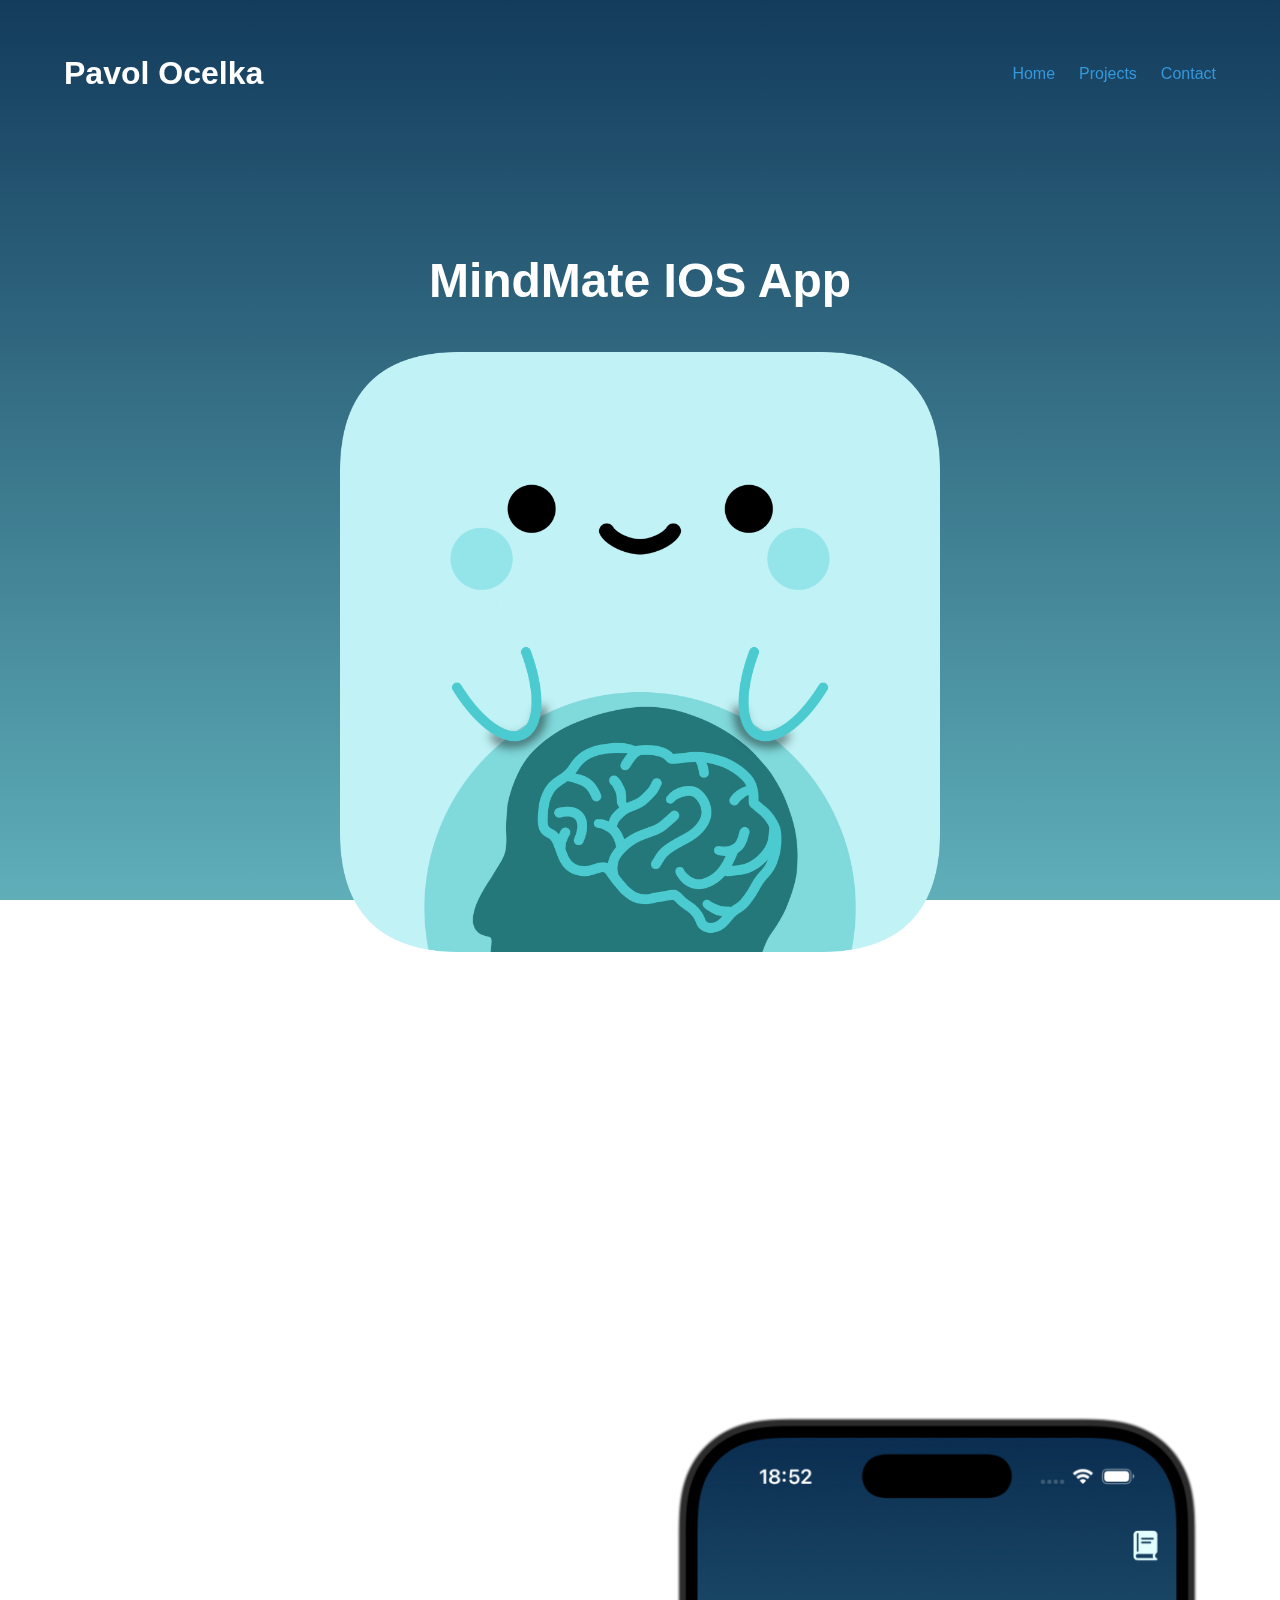
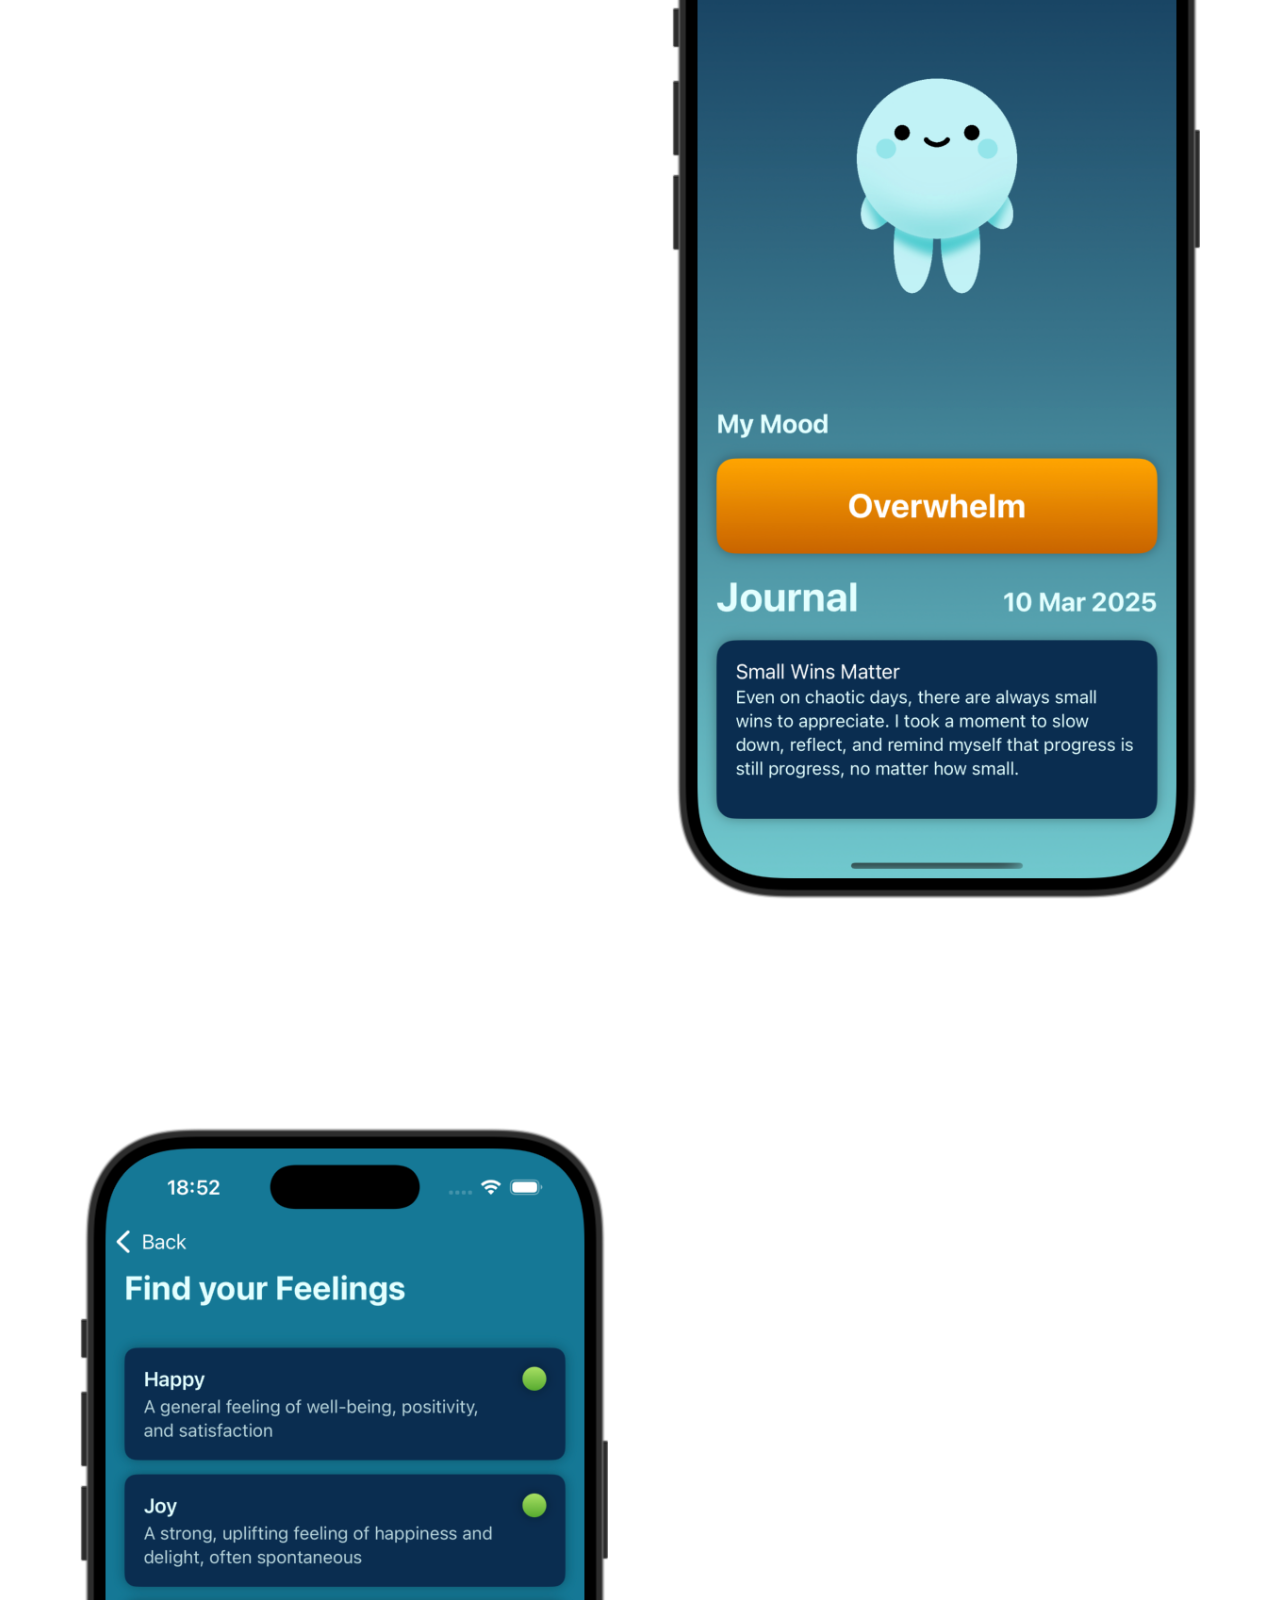
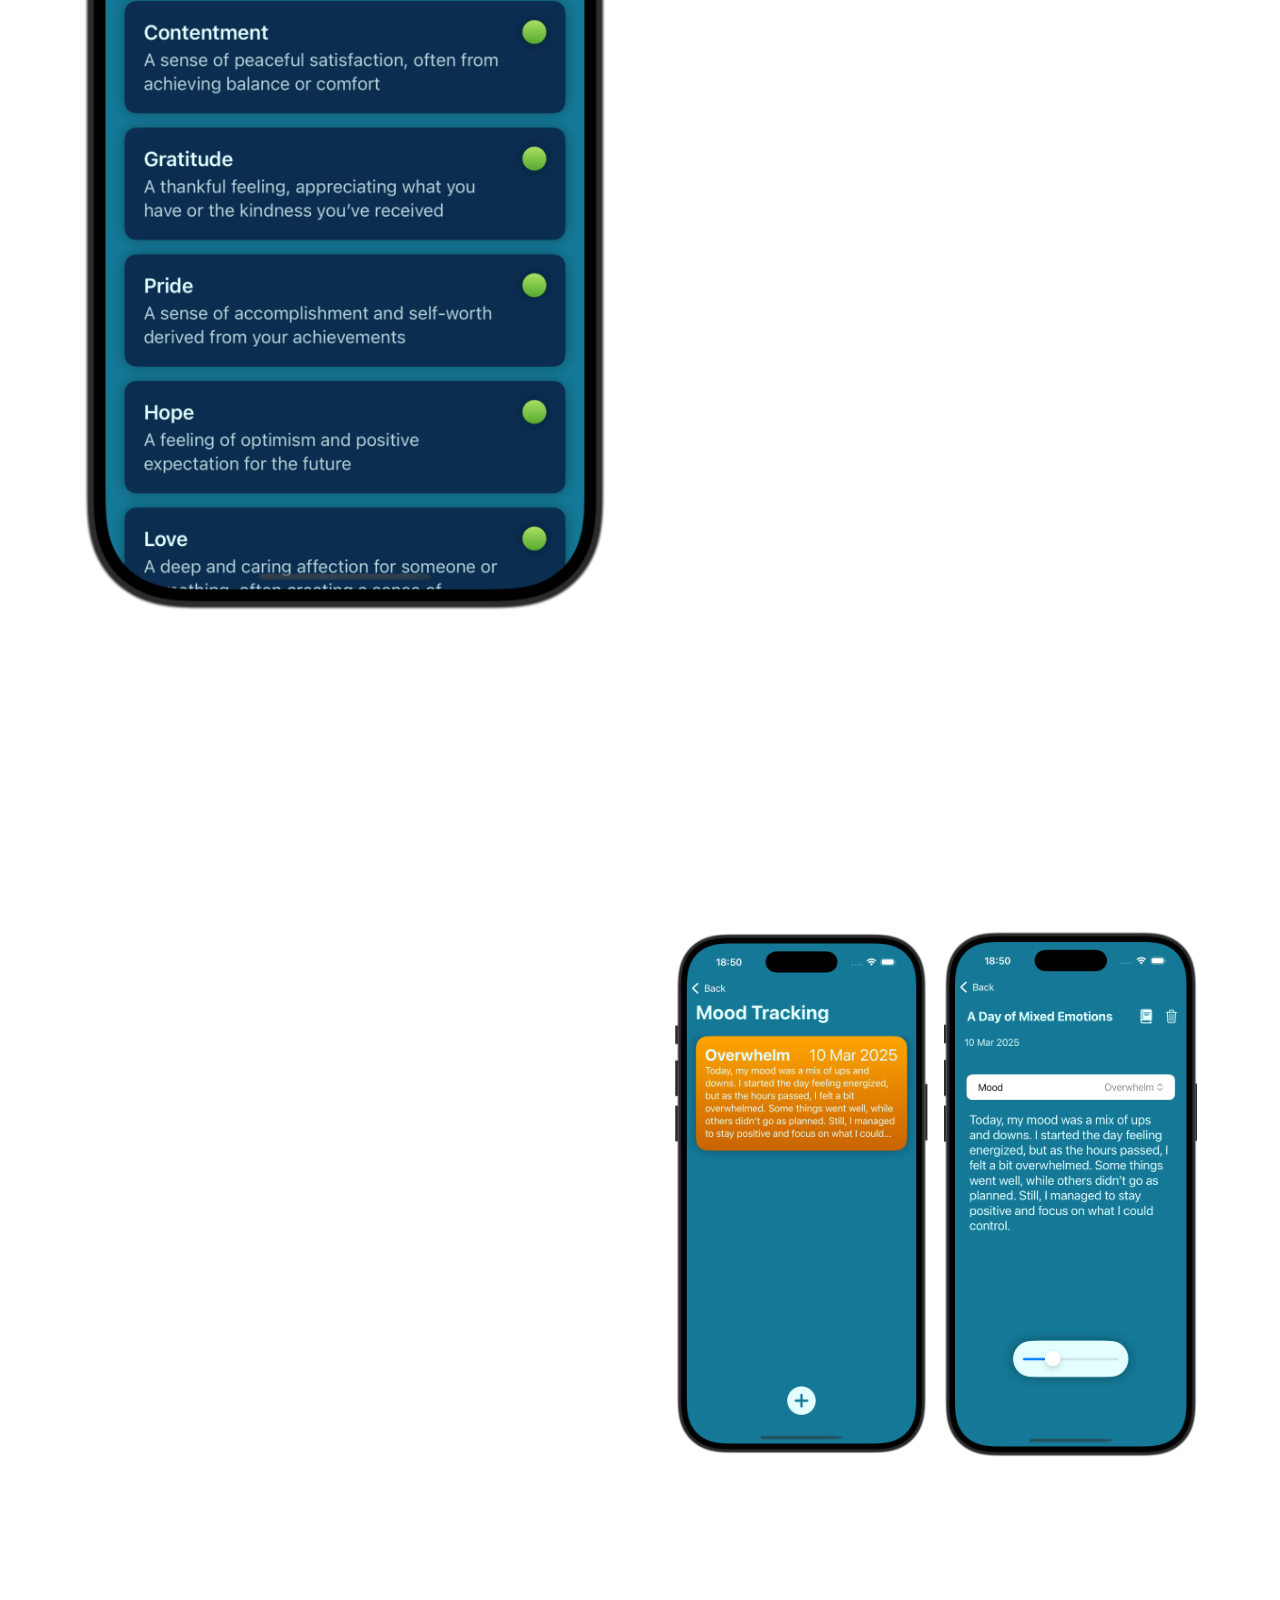
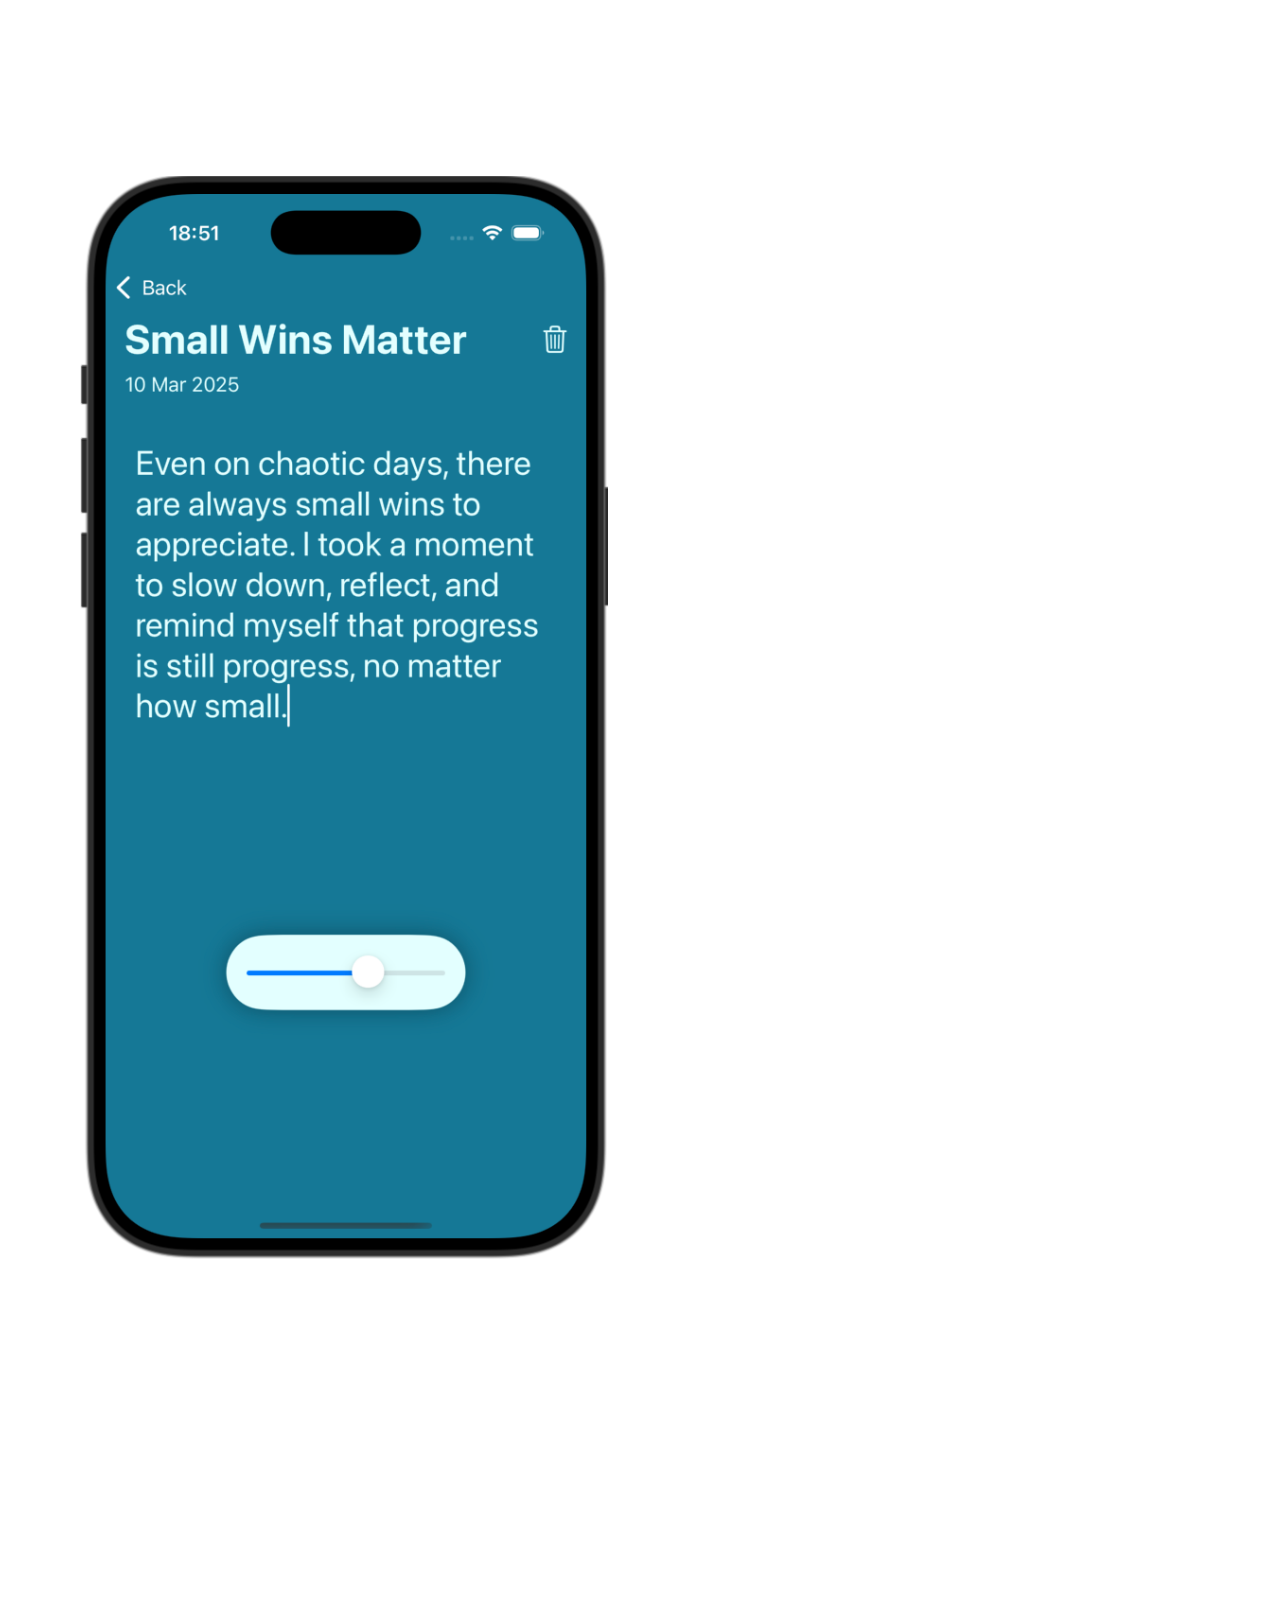
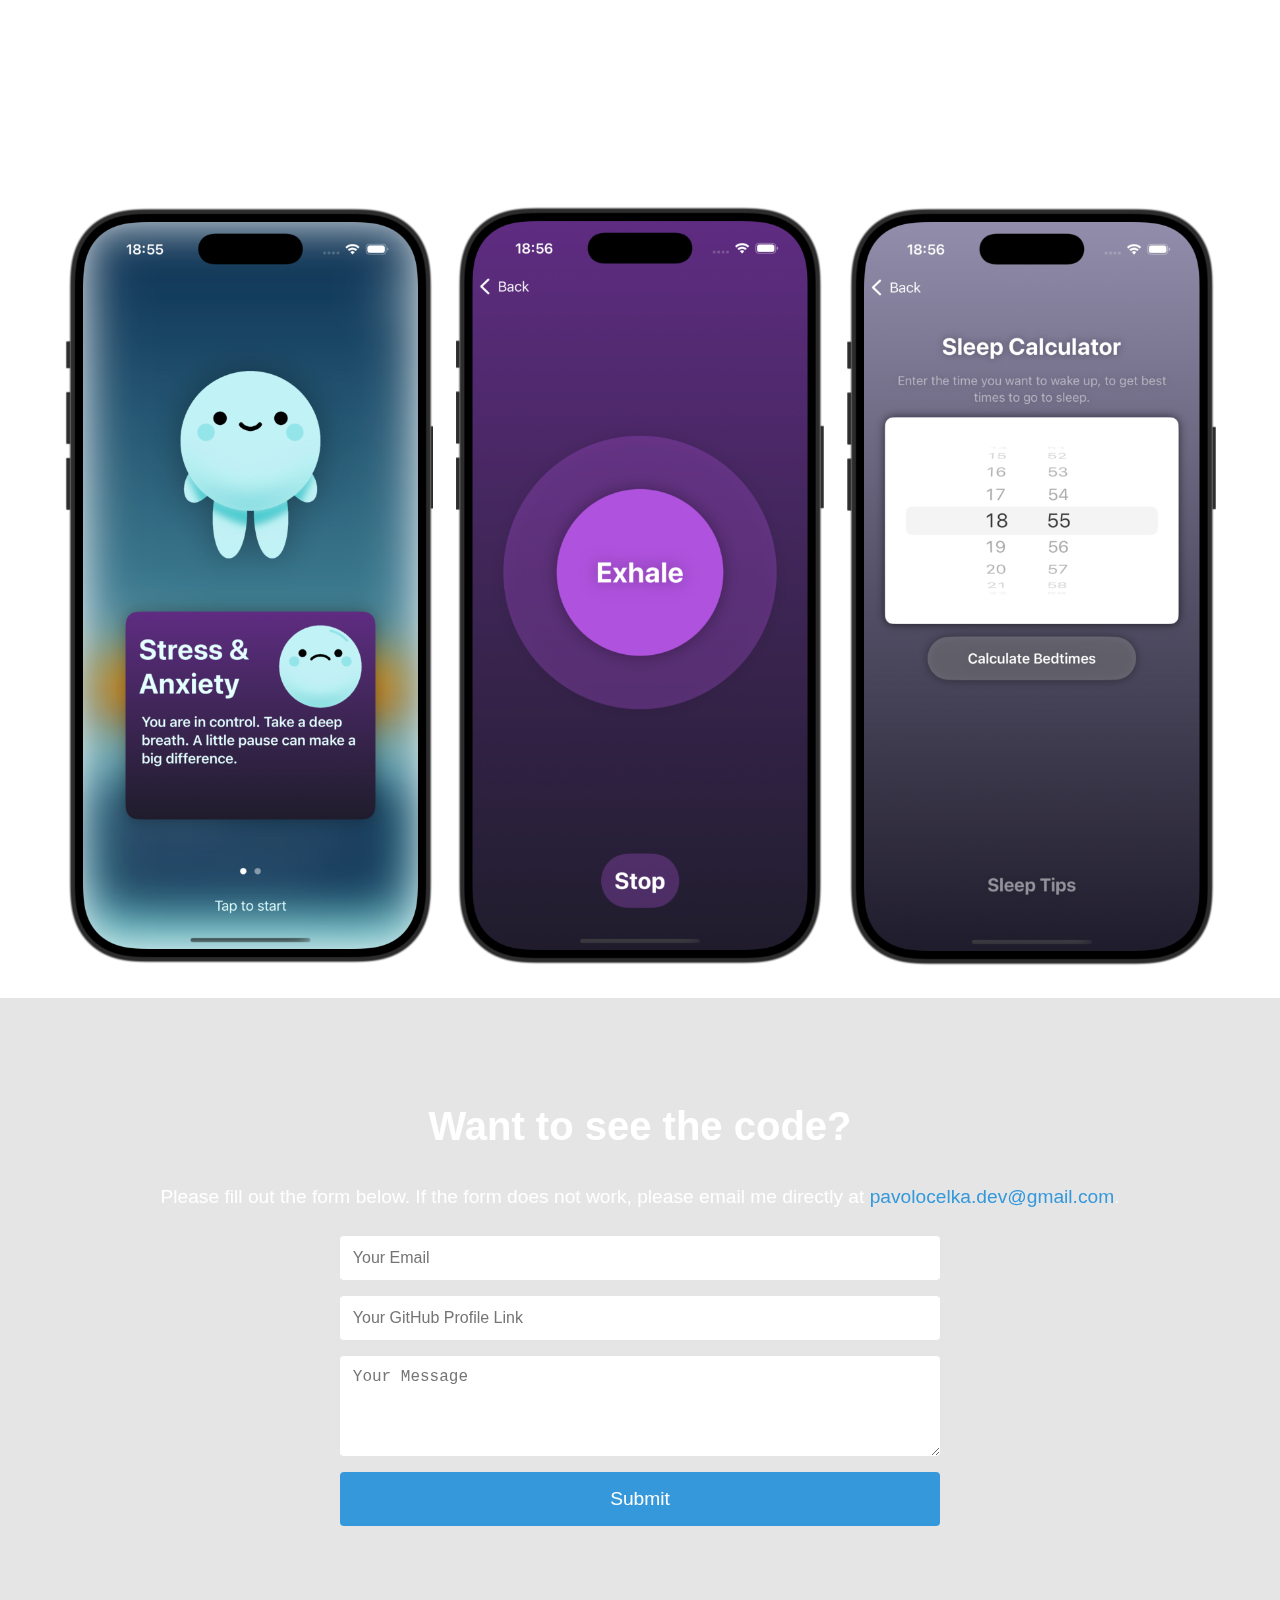
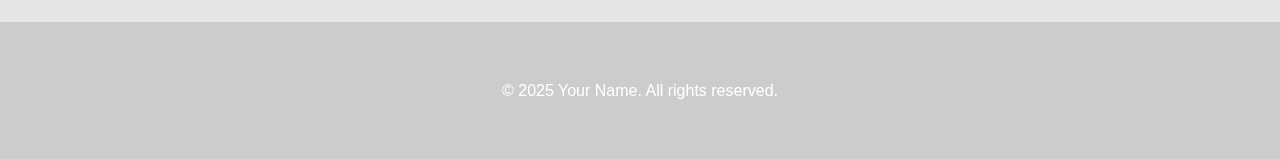
==== project1.html @ d1b95949 "First project added, initial" ====
<!DOCTYPE html>
<html lang="en">
<head>
  <meta charset="UTF-8" />
  <meta name="viewport" content="width=device-width, initial-scale=1.0"/>
  <title>MindMate</title>
  <link rel="stylesheet" href="style.css" />
</head>
<!-- Pre projekt č. 1 pridáme triedu "project-one" -->
<body class="project-detail project-one">
  <!-- Header with Navigation -->
  <header>
    <div class="container header-container">
      <h1>Pavol Ocelka</h1>
      <nav>
        <ul>
          <li><a href="index.html#hero">Home</a></li>
          <li><a href="index.html#projects">Projects</a></li>
          <li><a href="index.html#contact">Contact</a></li>
        </ul>
      </nav>
    </div>
  </header>
  
  <!-- Main Content -->
  <main>
    <!-- Project Detail Section -->
    <section class="project-detail-section">
      <div class="container">
        <!-- Nadpis (v strede) -->
        <h1 class="project-title">MindMate IOS App</h1>
        <!-- Hlavný obrázok -->
        <div class="project-main-image">
          <img src="Images/mindmateicon.png" alt="Main Project Image">
        </div>
        <!-- Technológie a detailný popis -->
        <div class="project-info">
          <p class="technologies"><strong>Technologies:</strong> Swift, SwiftUI, Engine Haptics</p>
          <p class="description">
            MindMate is a mental well-being app designed to help you understand and manage your emotions better. It features tools like box breathing and a sleep calculator for relaxation and better sleep. You can track your mood daily, write a journal, and use the mood dictionary to expand your emotional vocabulary—so you can describe how you feel beyond just "good" or "bad."
          </p>
        </div>
      </div>
    </section>
    
    <!-- SECTION 1: Text left, Image right -->
    <section class="project-additional">
      <div class="container">
        <div class="additional-content">
          <!-- Textová časť (vľavo) -->
          <div class="additional-text">
            <h1 style="font-size: 5rem; margin-bottom: 30px;">
              Main View
            </h1>
            <p>
              The <strong>Main View</strong> in <strong>MindMate</strong> gives you a quick overview of your mental state. Here’s what you’ll find:
          </p>
          <ul>
              <li><strong>Mood Tracking</strong> – Log your mood daily with dynamic color gradients reflecting your emotions.</li>
              <li><strong>Journal</strong> – Write down your thoughts and feelings, with your latest entry always at the top.</li>
              <li><strong>Interactive Character</strong> – Tap to access tools for stress management and better sleep.</li>
              <li><strong>Quick Access to Mood Dictionary</strong> – Helps you describe your emotions more precisely.</li>
          </ul>
          <p>
              The design features gradient backgrounds, smooth animations, and intuitive navigation for a seamless user experience.
          </p>
          
          </div>
          <!-- Obrázková časť (napravo) -->
          <div class="additional-image">
            <img src="Images/mainView.png" alt="Additional Project Image">
          </div>
        </div>
      </div>
    </section>

    <!-- SECTION 2: Image left, Text right (reversed layout) -->
    <!-- SECTION 2: IMAGE LEFT, TEXT RIGHT -->
<section class="project-additional">
  <div class="container">
    <div class="additional-content">
      <!-- Image (left) -->
      <div class="additional-image">
        <img src="Images/moodDictionary.png" alt="Additional Project Image #2">
      </div>
      <!-- Text (right) -->
      <div class="additional-text">
        <h1 style="font-size: 3rem; margin-bottom: 30px;">
          Mood Dictionary
        </h1>
        <p>
          Explore a collection of emotions, each with a brief description to help you better understand various emotional states. This section is designed to provide insights into feelings such as happiness, sadness, anger, anxiety, and more, offering a visual representation through color gradients for a more intuitive experience.
        </p>
      </div>
    </div>
  </div>
</section>

<section class="project-additional-two">
  <div class="container">
    <div class="additional-content">
      <!-- Textová časť (vľavo) -->
      <div class="additional-text">
        <h1>Mood Tracking</h1>
        <p>
          The MoodDetailView provides users with a detailed view of their mood entries. Users can create, edit, and delete mood records, each accompanied by a mood category (e.g., Happy, Sad, Angry, etc.). The user interface allows for a title input field, a picker for selecting the mood category, and a text editor to describe the mood in detail.
        </p>
        <p><strong>Features:</strong></p>
        <ul>
          <li><strong>Mood Input:</strong> Users can input a title for their mood entry.</li>
          <li><strong>Mood Category Selection:</strong> A picker is provided to choose a mood category from a list of predefined options.</li>
          <li><strong>Text Description:</strong> Users can write detailed descriptions of their mood.</li>
          <li><strong>Font Size Adjustment:</strong> A slider allows users to adjust the font size of the mood description.</li>
          <li><strong>Delete Option:</strong> Users can delete a mood entry by clicking the trash icon.</li>
        </ul>
      </div>
      <!-- Obrázková časť (napravo) -->
      <div class="additional-images">
        <img src="Images/moodEntry.png" alt="Additional Project Image">
        <img src="Images/moodEntryDetail.png" alt="Additional Project Image">
      </div>
    </div>
  </div>
</section>


    

    <section class="project-additional">
      <div class="container">
        <div class="additional-content">
          <!-- Image (left) -->
          <div class="additional-image">
            <img src="Images/journalEntryDetail.png" alt="Additional Project Image #2">
          </div>
          <!-- Text (right) -->
          <div class="additional-text">
            <h1 style="font-size: 3rem; margin-bottom: 30px;">
              Journals
            </h1>
            <p>
              The JournalDetailView provides users with a detailed interface for managing individual journal entries. Users can update the journal title using an input field, view the formatted entry date, and edit their content in an intuitive text editor.
            </p>
            <p>
              <strong>Features:</strong>
            </p>
            <ul>
              <li><strong>Title Editing:</strong> Modify the journal title easily with a prominent text field.</li>
              <li><strong>Date Display:</strong> The entry date is clearly shown for context.</li>
              <li><strong>Content Editor:</strong> A guided text editor helps users record their thoughts and experiences with a placeholder prompt.</li>
              <li><strong>Font Size Adjustment:</strong> A slider allows users to adjust the text size for comfortable reading.</li>
              <li><strong>Deletion Capability:</strong> A delete button enables the removal of a journal entry.</li>
            </ul>
            
          </div>
        </div>
      </div>
    </section>

    <section class="project-additional-four">
      <div class="container">
        <div class="additional-content">
          <!-- Textová časť -->
          <div class="additional-text">
            <h1 style="font-size: 3rem; margin-bottom: 30px;">
              Activities
            </h1>
            <p>
              <strong>Stress & Anxiety</strong> activity helps manage stress through a simple breathing exercise. Tap to start the cycle:
          </p>
          
          <p>
              <strong>Inhale:</strong> Deep breath in.
          </p>
          <p>
              <strong>Hold:</strong> Hold your breath.
          </p>
          <p>
              <strong>Exhale:</strong> Slowly release your breath.
          </p>
          
          <p>
              For better <strong>Sleep</strong>, use the Sleep Calculator to find the ideal bedtimes based on your wake-up time.
          </p>
          
          </div>
          <!-- Obrázková časť (tri obrázky pod textom) -->
          <div class="additional-images">
            <img src="Images/activity.png" alt="Project Image 1">
            <img src="Images/breathing.png" alt="Project Image 2">
            <img src="Images/sleep.png" alt="Project Image 3">
          </div>
        </div>
      </div>
    </section>
  

    <!-- Sekcia s formulárom pre prístup ku kódu -->
    <section class="code-access">
      <div class="container">
        <h2>Want to see the code?</h2>
        <p>Please fill out the form below. If the form does not work, please email me directly at 
          <a href="mailto:pavolocelka.dev@gmail.com">pavolocelka.dev@gmail.com</a>.
        </p>
        <form id="code-access-form" action="mailto:pavolocelka.dev@gmail.com" method="POST" enctype="text/plain">
          <!-- Skrytý input s názvom projektu -->
          <input type="hidden" name="project" value="Project Title 1">
          <input type="email" name="email" placeholder="Your Email" required>
          <input type="text" name="github" placeholder="Your GitHub Profile Link" required>
          <textarea name="message" placeholder="Your Message" required></textarea>
          <button type="submit">Submit</button>
        </form>
      </div>
    </section>
  </main>
  
  <!-- Footer -->
  <footer>
    <div class="container footer-container">
      <p>&copy; 2025 Your Name. All rights reserved.</p>
    </div>
  </footer>
  
  <!-- JavaScript: Fade efekt zmeny gradientu po načítaní stránky -->
  <script>
    window.addEventListener('load', function() {
      setTimeout(function() {
        document.body.classList.add('fade-gradient');
      }, 500);
    });
  </script>
</body>
</html>
---- style.css ----
/* Reset základných štýlov */
* {
  margin: 0;
  padding: 0;
  box-sizing: border-box;
}

/* Globálne štýly */
body {
  font-family: Arial, sans-serif;
  line-height: 1.6;
  color: #fff;
  /* Pôvodný gradient – použije sa na všetkých stránkach */
  background: linear-gradient(to bottom, #2C5364, #203A43, #0F2027);
  background-attachment: fixed;
  position: relative;
}

/* Fade efekt pre detailnú stránku projektu */
/* Základné pravidlo pre všetky detailné stránky */
body.project-detail::after {
  content: "";
  position: fixed;
  top: 0;
  left: 0;
  width: 100%;
  height: 100%;
  z-index: -1;
  opacity: 0;
  transition: opacity 1s ease;
}
/* Keď je pridaná trieda fade-gradient, opacity sa zmení na 1 */
body.project-detail.fade-gradient::after {
  opacity: 1;
}

/* Gradient pre projekt 1 */
body.project-detail.project-one::after {
  background: linear-gradient(to bottom, #133b5c, #5fafb9);
}

/* Gradient pre projekt 2 */
body.project-detail.project-two::after {
  background: linear-gradient(to bottom, #1D976C, #93F9B9);
}

/* Štýly odkazov */
a {
  color: #3498db;
  text-decoration: none;
  transition: color 0.3s ease;
}
a:hover {
  color: #2980b9;
}

/* Container */
.container {
  width: 90%;
  max-width: 1200px;
  margin: auto;
  padding: 2rem 0;
}

/* Header */
header {
  padding: 1rem 0;
}
.header-container {
  display: flex;
  justify-content: space-between;
  align-items: center;
}
header h1 {
  font-size: 2rem;
}
nav ul {
  list-style: none;
  display: flex;
  gap: 1.5rem;
}
nav li a {
  font-size: 1rem;
  font-weight: 500;
}

/* Hero Section */
#hero {
  text-align: center;
  padding: 4rem 0;
}
.hero-container h2 {
  font-size: 3rem;
  margin-bottom: 1rem;
}
.hero-container p {
  font-size: 1.5rem;
}

/* Projects Section */
#projects {
  padding: 4rem 0;
  text-align: left;
}
.projects-container h2 {
  font-size: 64px;
  margin-bottom: 2rem;
  text-align: left;
}
.projects-list {
  display: flex;
  flex-direction: column;
  gap: 3rem;
}

/* Projektová karta */
.project-card {
  display: flex;
  align-items: center;
  background-color: rgba(255,255,255,0.1);
  border-radius: 8px;
  overflow: hidden;
  transition: transform 0.3s ease;
  text-decoration: none;
  color: #fff;
}
.project-card:hover {
  transform: scale(1.02);
}
.project-card-text {
  flex: 1;
  padding: 2rem;
  text-align: left;
}
.project-card-text h3 {
  font-size: 2.5rem;
  margin-bottom: 1rem;
}
.project-card-text .technologies {
  font-style: italic;
  margin-bottom: 1rem;
  font-size: 1.2rem;
}
.project-card-text .description {
  font-size: 1.2rem;
}
.project-card-image {
  flex: 1;
  display: flex;
  justify-content: center;
  align-items: center;
  padding: 1rem;
}
.project-card-image img {
  max-width: 100%;
  height: auto;
  border-radius: 8px;
}

/* Contact Section */
#contact {
  padding: 4rem 0;
  text-align: left;
}
.contact-container h2 {
  font-size: 64px;
  margin-bottom: 1rem;
  text-align: left;
}
.contact-container p {
  font-size: 1.5rem;
  text-align: left;
}

/* Footer */
footer {
  padding: 1.5rem 0;
  text-align: center;
  font-size: 1rem;
  background-color: rgba(0,0,0,0.2);
}

/* Project Detail Page */
.project-detail-section {
  padding: 4rem 0;
}
.project-title {
  text-align: center;
  font-size: 3rem;
  margin-bottom: 1rem;
}
.project-main-image {
  display: flex;
  justify-content: center;
  align-items: center;
  width: 100%;
  margin: 0 auto;
  padding: 1rem 0;
}
.project-main-image img {
  max-width: 600px;
  width: 100%;
  height: auto;
  display: block;
}
.project-info {
  text-align: center;
  font-size: 1.5rem;
  margin-bottom: 2rem;
}
.project-info .technologies {
  font-style: italic;
  margin-bottom: 1rem;
}

/* Additional Section */
.project-additional {
  padding: 4rem 0;
}
.additional-content {
  display: flex;
  flex-wrap: wrap;
  gap: 2rem;
  align-items: center;
  justify-content: center;
}
.additional-text {
  flex: 1;
  font-size: 1.5rem;
  padding: 1rem;
}
.additional-image {
  flex: 1;
  display: flex;
  justify-content: center;
  align-items: center;
  padding: 1rem;
}
.additional-image img {
  max-width: 100%;
  border-radius: 8px;
}

/* Sekcia s formulárom pre prístup ku kódu */
.code-access {
  padding: 4rem 0;
  text-align: center;
  background: rgba(0,0,0,0.1);
}
.code-access h2 {
  font-size: 2.5rem;
  margin-bottom: 1.5rem;
}
.code-access p {
  font-size: 1.2rem;
  margin-bottom: 1.5rem;
}
.code-access form {
  max-width: 600px;
  margin: 0 auto;
  display: flex;
  flex-direction: column;
  gap: 1rem;
}
.code-access input[type="email"],
.code-access input[type="text"],
.code-access textarea {
  width: 100%;
  padding: 0.8rem;
  border: none;
  border-radius: 4px;
  font-size: 1rem;
}
.code-access textarea {
  resize: vertical;
  min-height: 100px;
}
.code-access button {
  padding: 1rem;
  font-size: 1.2rem;
  background-color: #3498db;
  color: #fff;
  border: none;
  border-radius: 4px;
  cursor: pointer;
  transition: background-color 0.3s ease;
}
.code-access button:hover {
  background-color: #2980b9;
}

/* REVERSED LAYOUT: Image left, Text right */
.project-additional.reversed-layout .additional-content {
  flex-direction: row-reverse;
}

/* TWO IMAGES ON THE RIGHT */
.project-additional.two-images-right .additional-images {
  display: flex;
  gap: 1rem; /* Adjust spacing between images as needed */
}
.project-additional.two-images-right .additional-images img {
  flex: 1;
  max-width: 100%;
  border-radius: 8px;
}

.project-additional-two .additional-content {
  display: flex;
  flex-wrap: wrap;
  gap: 2rem;
  align-items: center;
  justify-content: center;
}

.project-additional-two .additional-text {
  flex: 1;
  font-size: 1.5rem;
  padding: 1rem;
}

.project-additional-two .additional-images {
  flex: 1;
  display: flex;
  gap: 1rem;
  justify-content: center;
  align-items: center;
  padding: 1rem;
}

.project-additional-two .additional-images img {
  width: 48%;
  border-radius: 8px;
}
.project-additional-four .additional-content {
  display: flex;
  flex-direction: column;
  gap: 2rem;
  align-items: center;
  justify-content: center;
}

.project-additional-four .additional-text {
  text-align: center;
  padding: 1rem;
  font-size: 1.5rem;
}

.project-additional-four .additional-images {
  display: flex;
  justify-content: space-between;
  gap: 1rem;
  width: 100%;
  max-width: 1200px;
}

.project-additional-four .additional-images img {
  width: 32%;
  border-radius: 8px;
  height: auto; /* Ensure the image retains its aspect ratio */
  object-fit: contain; /* Change from 'cover' to 'contain' */
}
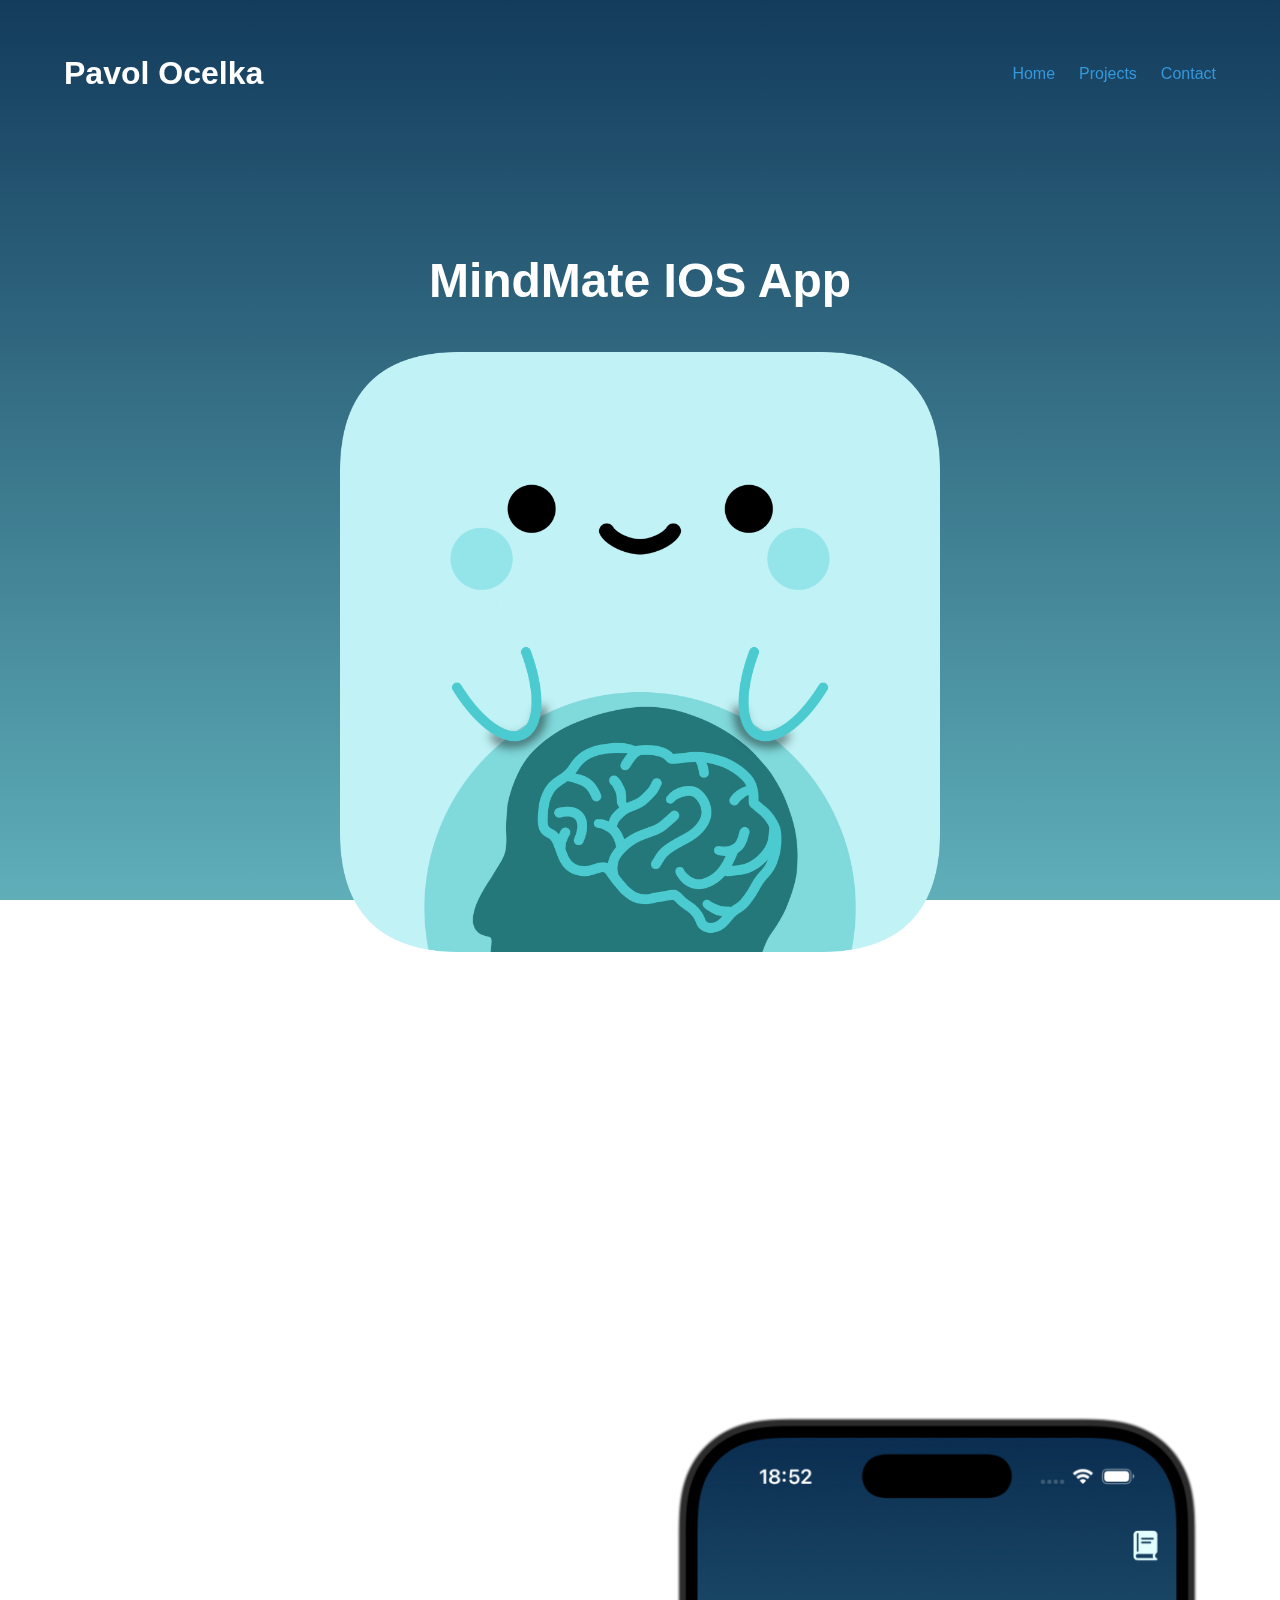
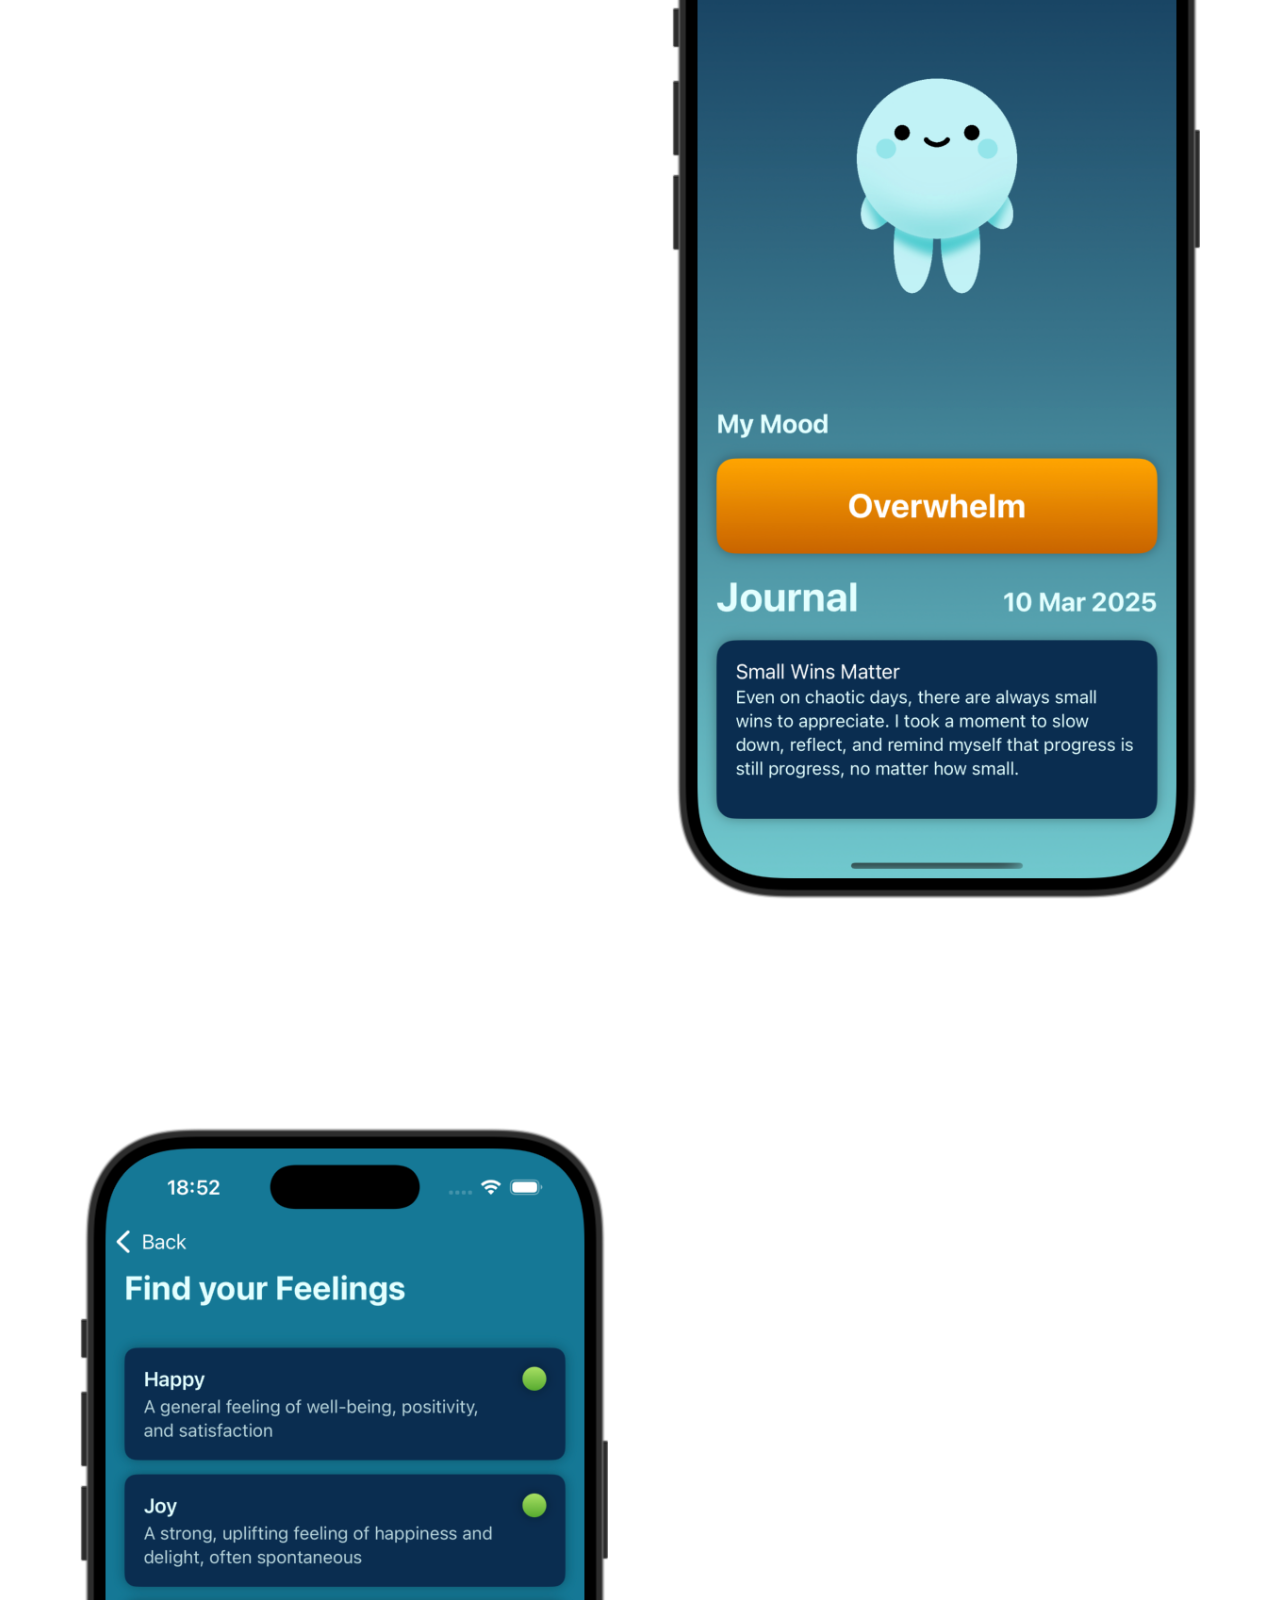
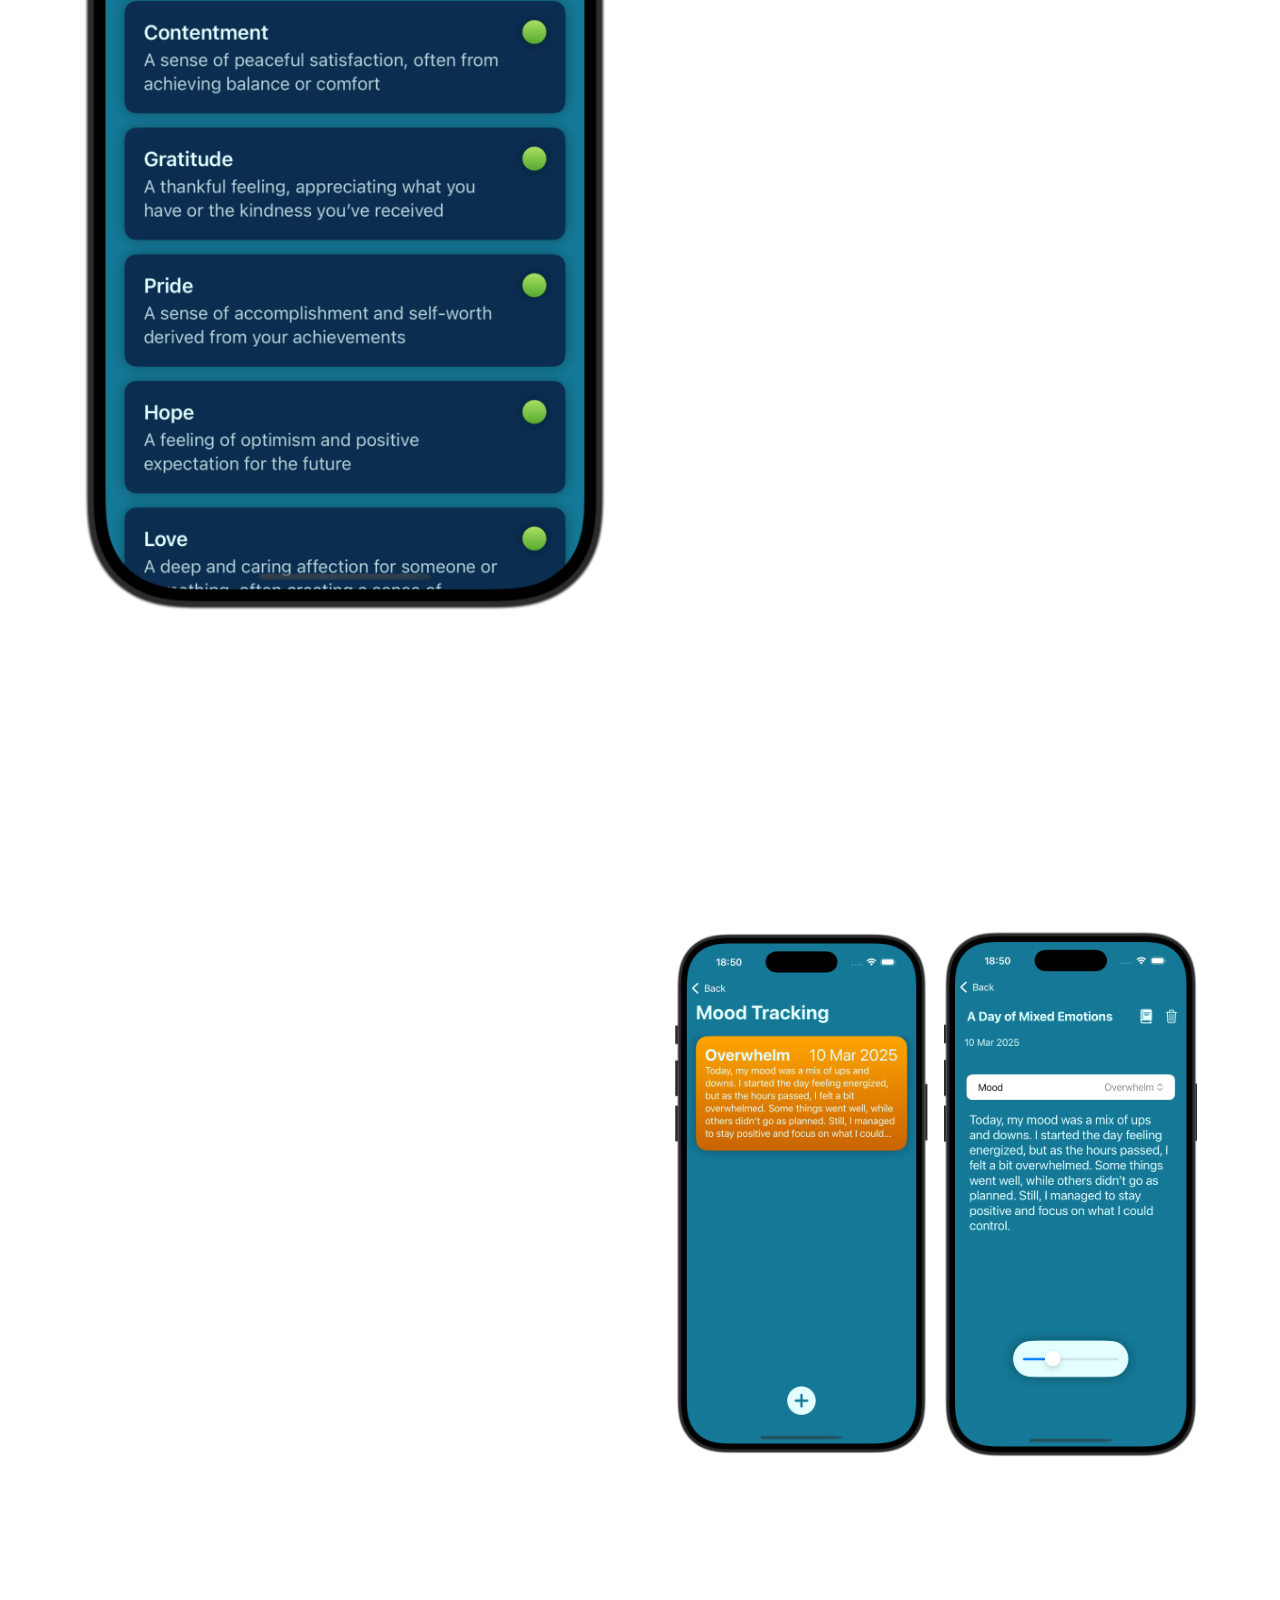
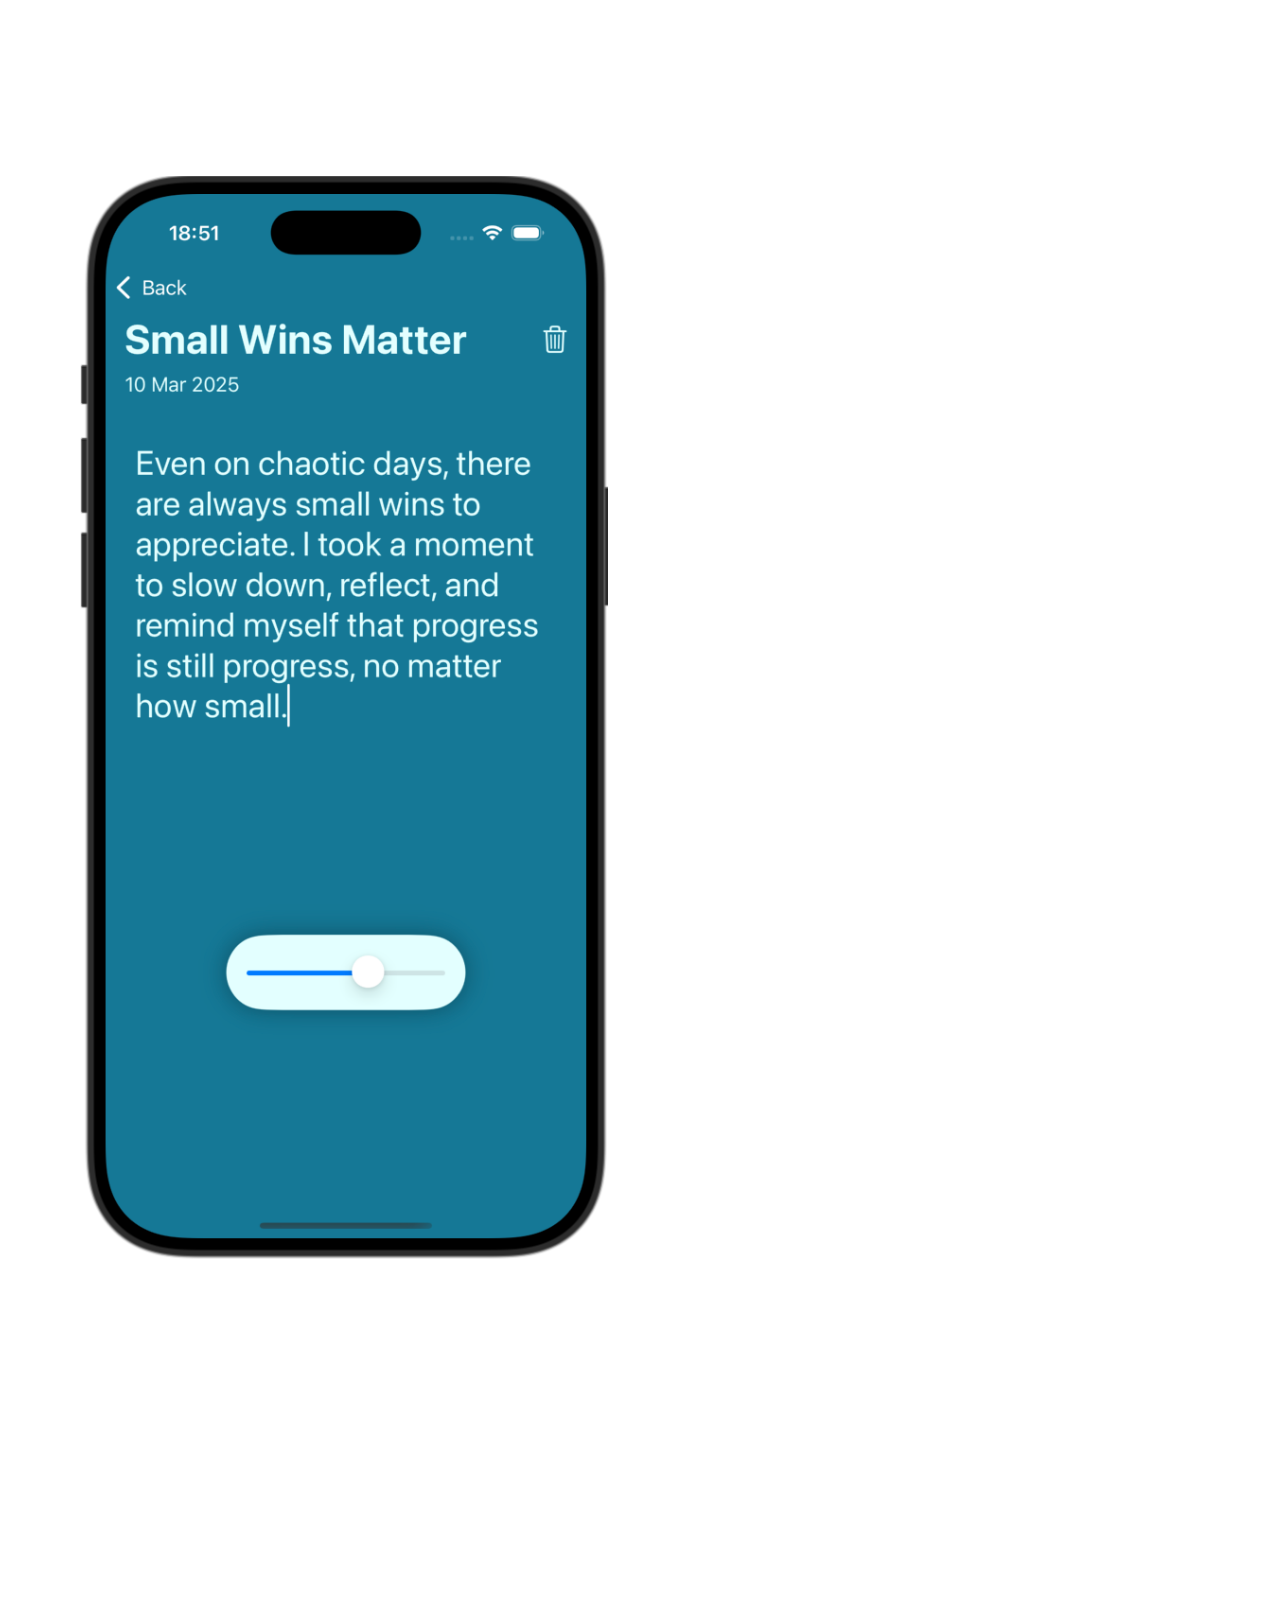
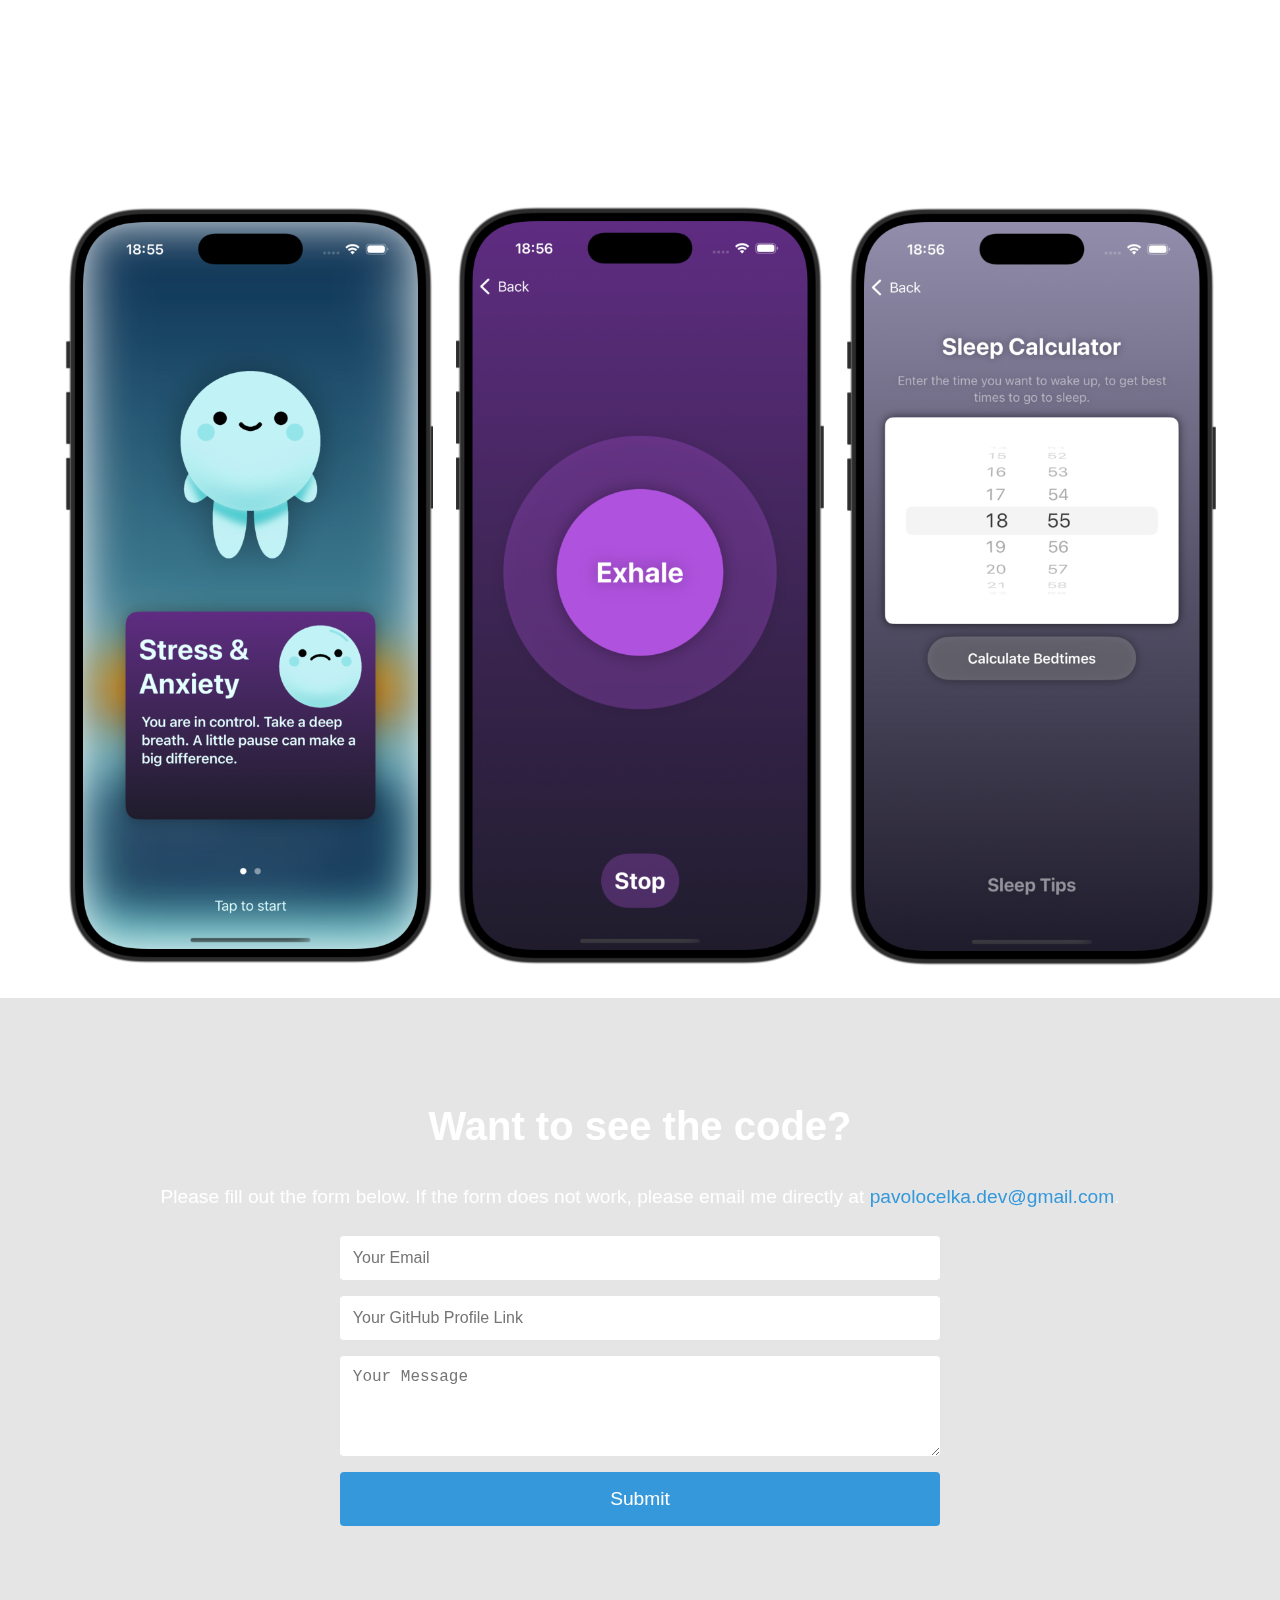
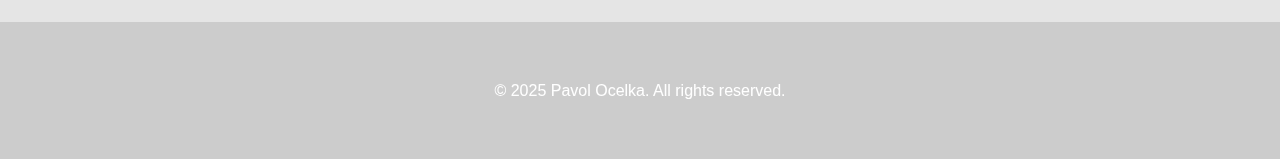
==== commit 7961d842: "Update project1.html" ====
--- a/project1.html
+++ b/project1.html
@@ -217,7 +217,7 @@
   <!-- Footer -->
   <footer>
     <div class="container footer-container">
-      <p>&copy; 2025 Your Name. All rights reserved.</p>
+      <p>&copy; 2025 Pavol Ocelka. All rights reserved.</p>
     </div>
   </footer>
   
@@ -230,4 +230,4 @@
     });
   </script>
 </body>
-</html>+</html>
